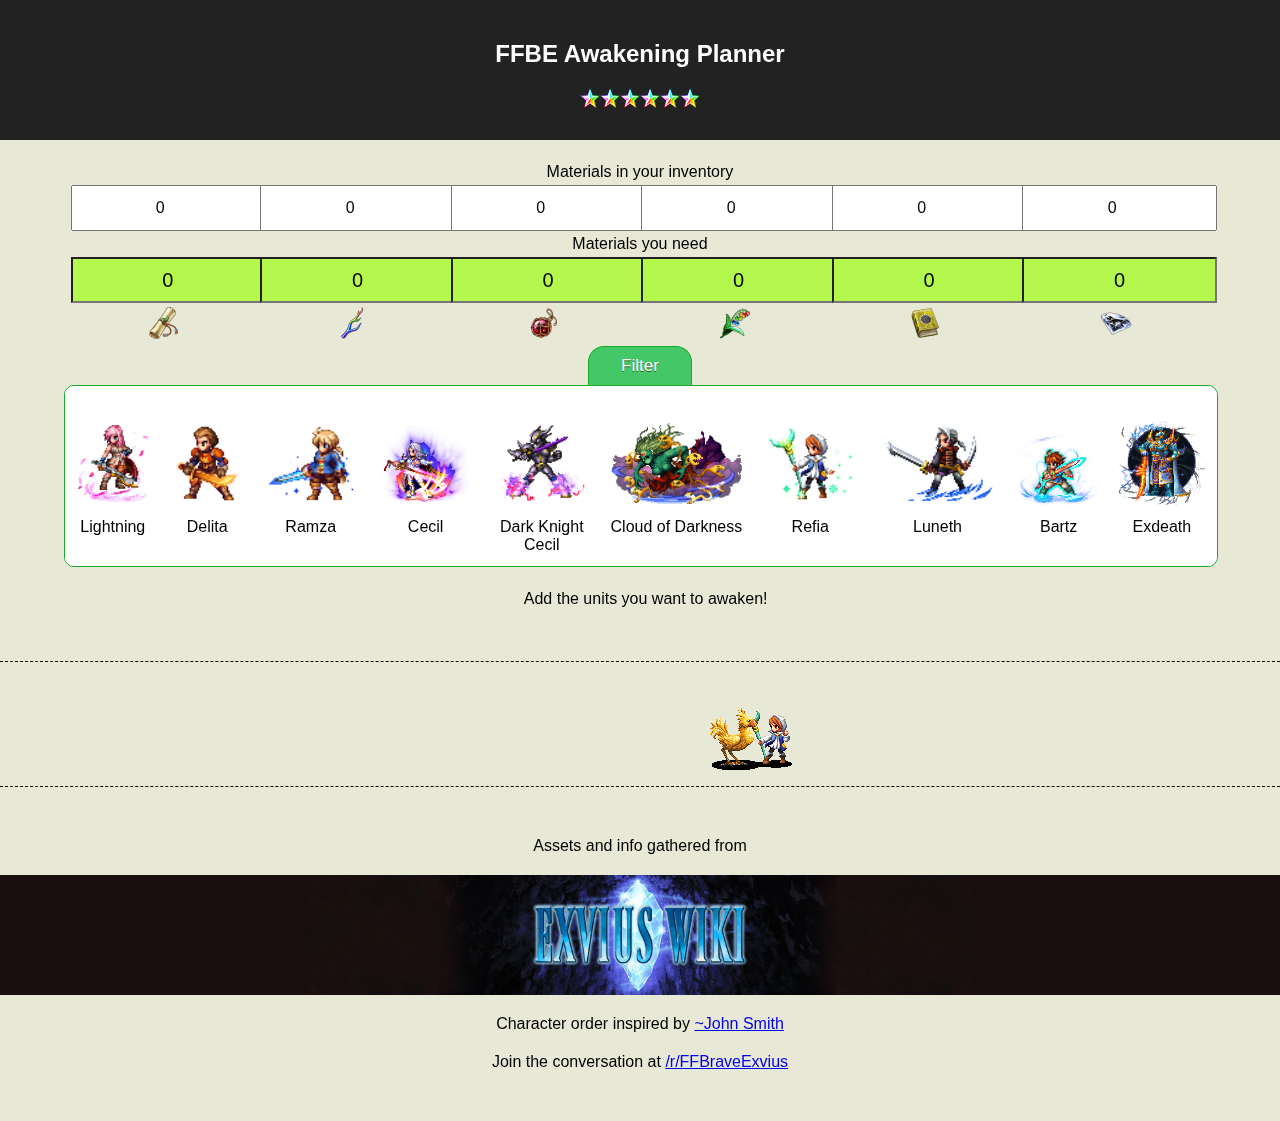
==== ffbeawakeningplanner/index.html @ b30a1d89 "Add Olive, Shine, Emperor" ====
<!DOCTYPE html><html lang="en"><head><meta charset="utf-8"><meta name="viewport" content="width=device-width,initial-scale=1"><link rel="shortcut icon" href="/ffbeawakeningplanner/favicon.png"><title>FFBE Awakening Planner</title><link href="/ffbeawakeningplanner/static/css/main.5b93c133.css" rel="stylesheet"></head><body><script src="three.min.js"></script><div id="root"></div><script type="text/javascript" src="/ffbeawakeningplanner/static/js/main.d2f1e64d.js"></script></body></html>
---- ffbeawakeningplanner/static/css/main.5b93c133.css ----
.centerTable{width:90%;margin-left:auto;margin-right:auto;margin-top:20px}.tableCell{width:100%;height:40px;text-align:center;font-size:16px}.tc-planner{font-size:20px}.tc-okay{background-color:#b4f74d}.tc-missing{background-color:#ef9a9a}.tableCellImage{max-width:78px}.MyStashHeader{margin-top:24px}.SummonFilterContainer{width:90%;margin-left:5%}.SummonFilterButton{background-color:#44c767;border-radius:16px;border-bottom-left-radius:0;border-bottom-right-radius:0;border:1px solid #18ab29;border-bottom:0;display:inline-block;cursor:pointer;color:#fff;font-family:Arial;font-size:17px;padding:9px 32px;text-decoration:none;outline:none;text-shadow:0 1px 0 #2f6627}.SummonFilterButton:active{position:relative;top:1px}.SummonFilterOrigin{-webkit-transition:all .2s ease-in-out;transition:all .2s ease-in-out;max-height:80px;width:86%;margin-left:7%;border:1px solid #18ab29;border-radius:20px;border-bottom:0;border-bottom-left-radius:0;border-bottom-right-radius:0;overflow-x:scroll;background-color:#44c767;padding:0;font-family:Arial;font-size:17px}.SummonFilterOrigin.close{max-height:0;border:0}.SummonFilterOriginButton{cursor:pointer;background-color:#fff;border:1px solid #18ab29;border-radius:20px;font-size:14px;outline:none}.SummonFilterOriginButton:hover{background-color:gray}.SummonFilterOriginButton.active{background-color:blue}.Choose-Summon-Container{display:-webkit-box;display:-webkit-flex;display:-ms-flexbox;display:flex;overflow-x:scroll;width:90%;margin-left:5%;border-radius:10px;border:1px solid #18ab29;background-color:#fff;padding:0;height:180px}.Choose-Summon-Option{cursor:pointer;-webkit-align-self:center;-ms-flex-item-align:center;-ms-grid-row-align:center;align-self:center;border:1px solid #fff;height:70%}.Choose-Summon-Option:hover{border:1px solid #42b71d;border-radius:10px}.Choose-Summon-Option-Img{height:80%}.Choose-Summon-Option-Text{height:20%;display:block}.unit-cant-awake{opacity:.3}.Button-Action{position:relative;top:-2px;color:#676464;margin-left:1rem;width:2rem;height:2rem;font-size:2rem;cursor:pointer;border:none;background-color:transparent}.can-awake{color:green;cursor:default}.cannot-awake{color:red;cursor:default}.mat-missing{background-color:#ef9a9a;border:1px solid #fff}.awake-this-unit{background-color:#44c767;border-radius:16px;border:1px solid #18ab29;display:inline-block;cursor:pointer;color:#fff;font-family:Arial;font-size:17px;padding:9px 32px;text-decoration:none;outline:none;text-shadow:0 1px 0 #2f6627}.AwakeUnitButton{background-color:#ef9a9a;border-radius:16px;border:1px solid #ff0067;color:#000;font-family:Arial;font-size:17px;padding:12px 32px;margin-top:20px;text-decoration:none;outline:none;cursor:not-allowed}.AwakeUnitButton.enabled{background-color:#44c767;border:1px solid #18ab29;color:#fff;cursor:pointer;text-shadow:0 1px 0 #2f6627;padding:12px 20px}.AwakeUnitButton:active{position:relative;top:1px}.awakener3d-popup-container{position:fixed}.awakener3d-popup-container.hidden{display:none}.awakener3d-popup-black{position:fixed;left:0;top:0;width:100vw;height:100vh;background-color:#000;opacity:.8;z-index:80}.awakener3d-popup{position:fixed;left:50%;top:50%;-webkit-transform:translate(-50%,-50%);-ms-transform:translate(-50%,-50%);transform:translate(-50%,-50%);z-index:100}.awakener3d-container{position:relative}.awakening-3d{position:relative}.awakening-2d,.awakening-3d{left:calc(50% - 200px);top:0;width:400px;height:400px}.awakening-2d{position:absolute;overflow:hidden}.awakening-unit{left:50%;top:50%;-webkit-transform:translate(-50%,-84%);-ms-transform:translate(-50%,-84%);transform:translate(-50%,-84%)}.awakening-unit,.awekening-material{position:absolute}.awekening-material.one{left:190px;top:244px}.awekening-material.two{left:45px;top:195px}.awekening-material.three{left:120px;top:141px}.awekening-material.four{left:260px;top:141px}.awekening-material.five{left:328px;top:195px}.fade-from-white{position:absolute;left:0;top:0;width:400px;height:400px;background-color:#fff;pointer-events:none}.glow-effect{position:absolute;width:20px;height:20px;border-radius:20px;background-color:#f8fa81;box-shadow:0 0 20px 16px #f8fa81;opacity:0;-webkit-transform-origin:10px 20px;-ms-transform-origin:10px 20px;transform-origin:10px 20px;-webkit-animation-duration:0s;animation-duration:0s}.glow-effect.one{left:190px;top:244px}.glow-effect.two{left:45px;top:195px}.glow-effect.three{left:120px;top:141px}.glow-effect.four{left:260px;top:141px}.glow-effect.five{left:328px;top:195px}.glow-effect.animate{-webkit-animation-name:glow-animation-frames;animation-name:glow-animation-frames;-webkit-animation-duration:2.8s;animation-duration:2.8s}@-webkit-keyframes glow-animation-frames{40%{-webkit-animation-timing-function:ease-out;animation-timing-function:ease-out;-webkit-transform:scale(1);transform:scale(1);opacity:.5}60%{-webkit-animation-timing-function:ease-out;animation-timing-function:ease-out;-webkit-transform:scale(1.3,5);transform:scale(1.3,5);opacity:.8}80%{-webkit-animation-timing-function:ease-in;animation-timing-function:ease-in;-webkit-transform:scale(2.6,10);transform:scale(2.6,10);opacity:0}}@keyframes glow-animation-frames{40%{-webkit-animation-timing-function:ease-out;animation-timing-function:ease-out;-webkit-transform:scale(1);transform:scale(1);opacity:.5}60%{-webkit-animation-timing-function:ease-out;animation-timing-function:ease-out;-webkit-transform:scale(1.3,5);transform:scale(1.3,5);opacity:.8}80%{-webkit-animation-timing-function:ease-in;animation-timing-function:ease-in;-webkit-transform:scale(2.6,10);transform:scale(2.6,10);opacity:0}}.frame-border{position:absolute;left:calc(50% - 200px);top:0;width:400px;height:400px}.frame-border .top-left{position:absolute;left:calc(50% - 200px - 8px);top:-7px}.frame-border .top-right{position:absolute;left:calc(50% + 200px - 44px);top:-7px;-webkit-transform:scaleX(-1);-ms-transform:scaleX(-1);transform:scaleX(-1)}.frame-border .bottom-right{position:absolute;left:calc(50% + 200px - 44px);top:356px;-webkit-transform:scale(-1);-ms-transform:scale(-1);transform:scale(-1)}.frame-border .bottom-left{position:absolute;left:calc(50% - 200px - 8px);top:356px;-webkit-transform:scaleY(-1);-ms-transform:scaleY(-1);transform:scaleY(-1)}.frame-border .border{background-color:#a2a3a8;border:1px solid #323f75}.frame-border .top{top:-3px}.frame-border .bottom,.frame-border .top{position:absolute;left:calc(50% - 200px);width:400px;height:5px}.frame-border .bottom{top:396px}.frame-border .right{left:calc(50% + 200px - 3px)}.frame-border .left,.frame-border .right{position:absolute;top:0;width:5px;height:400px}.frame-border .left{left:calc(50% - 200px - 4px)}body{background-color:#e8e8d7}.App{text-align:center}.App-logo{-webkit-animation:App-logo-spin infinite 20s linear;animation:App-logo-spin infinite 20s linear;height:80px}.App-header{background-color:#222;height:100px;padding:20px;color:#fff}.App-intro{font-size:large}@-webkit-keyframes App-logo-spin{0%{-webkit-transform:rotate(0deg);transform:rotate(0deg)}to{-webkit-transform:rotate(1turn);transform:rotate(1turn)}}@keyframes App-logo-spin{0%{-webkit-transform:rotate(0deg);transform:rotate(0deg)}to{-webkit-transform:rotate(1turn);transform:rotate(1turn)}}.refia_cute{margin-top:50px;border-top:1px dashed #000;border-bottom:1px dashed #000;margin-bottom:50px}.exviusWikiContainer{display:-webkit-box;display:-webkit-flex;display:-ms-flexbox;display:flex;-webkit-box-pack:center;-webkit-justify-content:center;-ms-flex-pack:center;justify-content:center;background-color:#180e0d;overflow-x:hidden}.exviusWikiImage{height:120px}.footer-credits{margin:20px 0}.bottom-padding{margin-bottom:50px}body{margin:0;padding:0;font-family:sans-serif}
/*# sourceMappingURL=main.5b93c133.css.map*/
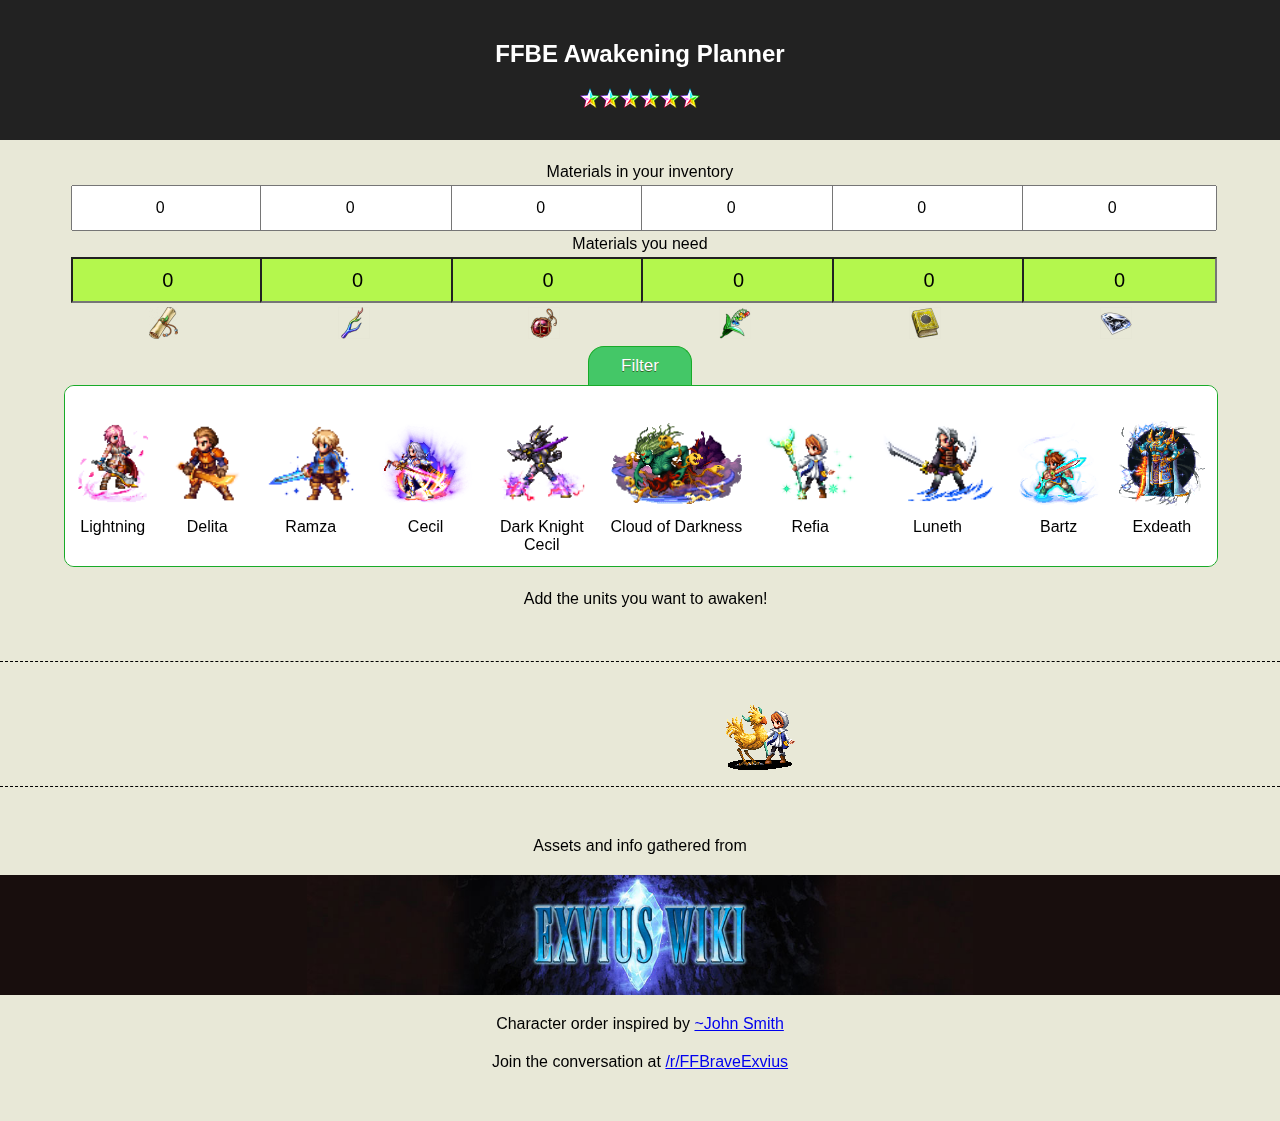
==== commit 2b289085: "Add FFTactics banner units" ====
--- a/ffbeawakeningplanner/index.html
+++ b/ffbeawakeningplanner/index.html
@@ -1 +1 @@
-<!DOCTYPE html><html lang="en"><head><meta charset="utf-8"><meta name="viewport" content="width=device-width,initial-scale=1"><link rel="shortcut icon" href="/ffbeawakeningplanner/favicon.png"><title>FFBE Awakening Planner</title><link href="/ffbeawakeningplanner/static/css/main.5b93c133.css" rel="stylesheet"></head><body><script src="three.min.js"></script><div id="root"></div><script type="text/javascript" src="/ffbeawakeningplanner/static/js/main.d2f1e64d.js"></script></body></html>+<!DOCTYPE html><html lang="en"><head><meta charset="utf-8"><meta name="viewport" content="width=device-width,initial-scale=1"><link rel="shortcut icon" href="/ffbeawakeningplanner/favicon.png"><title>FFBE Awakening Planner</title><link href="/ffbeawakeningplanner/static/css/main.5b93c133.css" rel="stylesheet"></head><body><script src="three.min.js"></script><div id="root"></div><script type="text/javascript" src="/ffbeawakeningplanner/static/js/main.435e5d53.js"></script></body></html>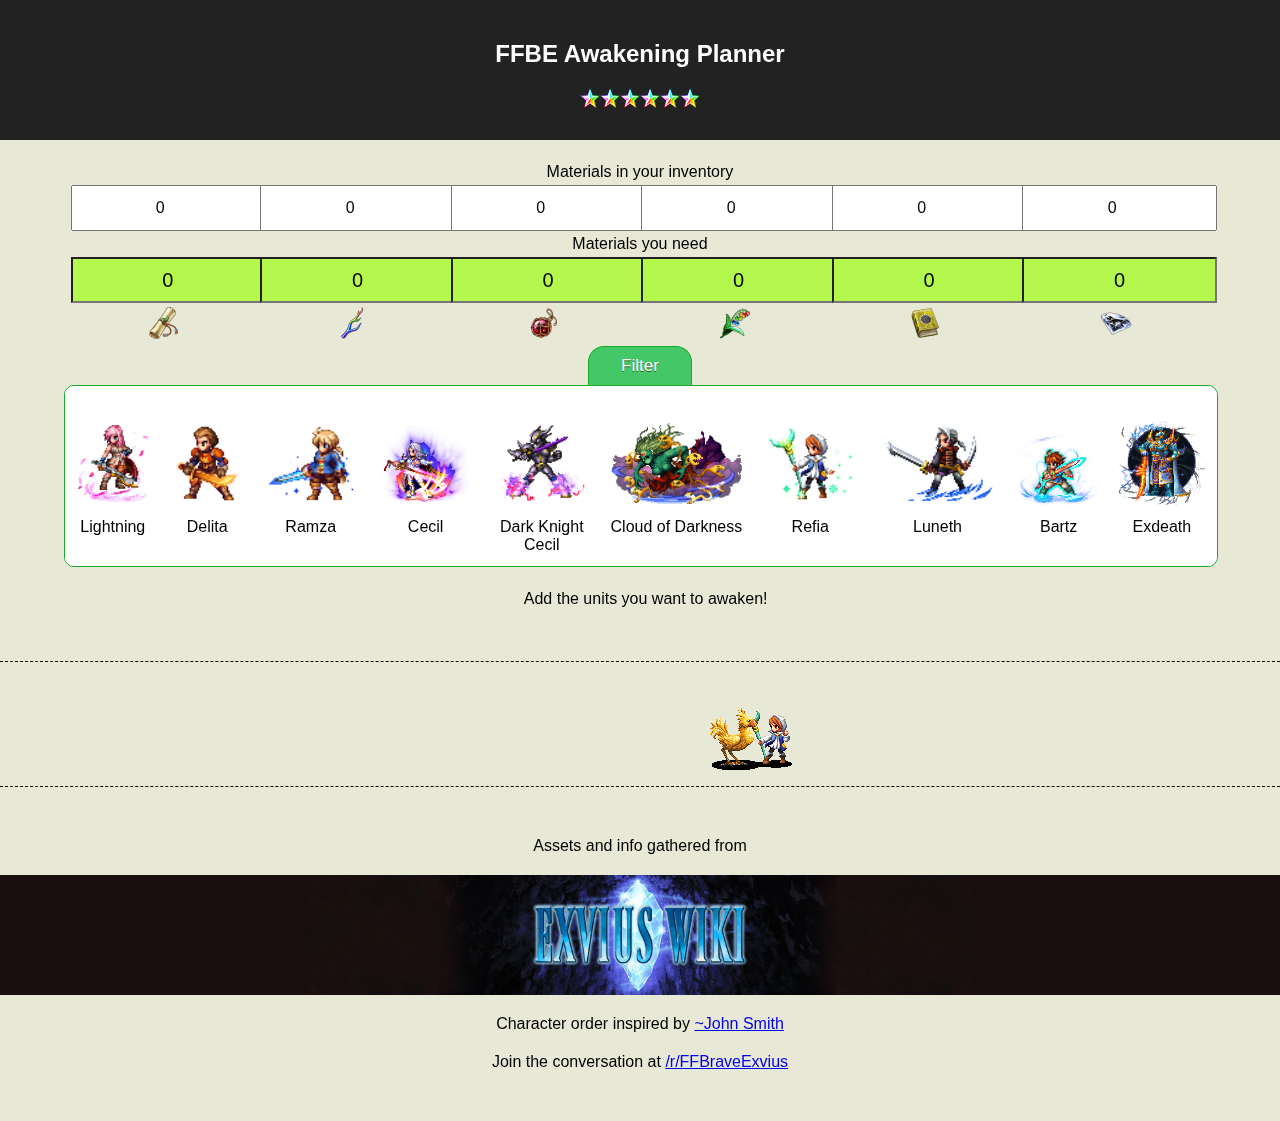
==== commit 78e39452: "Add a bunch of FFBE characters, up to Aileen." ====
--- a/ffbeawakeningplanner/index.html
+++ b/ffbeawakeningplanner/index.html
@@ -1 +1 @@
-<!DOCTYPE html><html lang="en"><head><meta charset="utf-8"><meta name="viewport" content="width=device-width,initial-scale=1"><link rel="shortcut icon" href="/ffbeawakeningplanner/favicon.png"><title>FFBE Awakening Planner</title><link href="/ffbeawakeningplanner/static/css/main.5b93c133.css" rel="stylesheet"></head><body><script src="three.min.js"></script><div id="root"></div><script type="text/javascript" src="/ffbeawakeningplanner/static/js/main.435e5d53.js"></script></body></html>+<!DOCTYPE html><html lang="en"><head><meta charset="utf-8"><meta name="viewport" content="width=device-width,initial-scale=1"><link rel="shortcut icon" href="/ffbeawakeningplanner/favicon.png"><title>FFBE Awakening Planner</title><link href="/ffbeawakeningplanner/static/css/main.5b93c133.css" rel="stylesheet"></head><body><script src="three.min.js"></script><div id="root"></div><script type="text/javascript" src="/ffbeawakeningplanner/static/js/main.72957e5c.js"></script></body></html>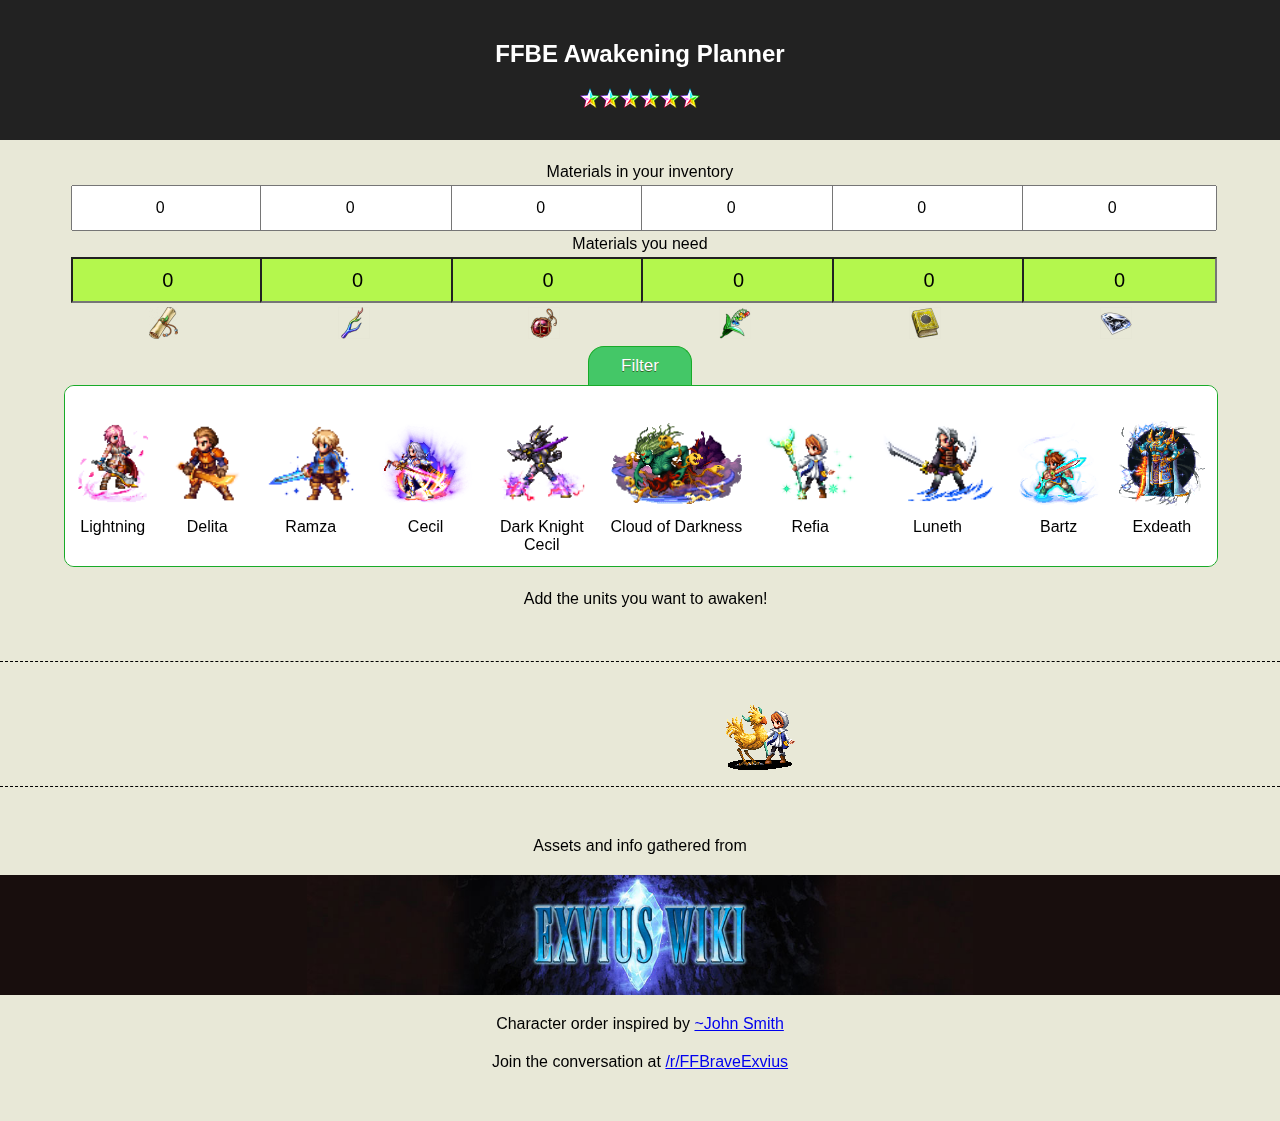
==== commit f813c2b6: "Add FF12 Zargabaath, Ashe and Rasler" ====
--- a/ffbeawakeningplanner/index.html
+++ b/ffbeawakeningplanner/index.html
@@ -1 +1 @@
-<!DOCTYPE html><html lang="en"><head><meta charset="utf-8"><meta name="viewport" content="width=device-width,initial-scale=1"><link rel="shortcut icon" href="/ffbeawakeningplanner/favicon.png"><title>FFBE Awakening Planner</title><link href="/ffbeawakeningplanner/static/css/main.5b93c133.css" rel="stylesheet"></head><body><script src="three.min.js"></script><div id="root"></div><script type="text/javascript" src="/ffbeawakeningplanner/static/js/main.72957e5c.js"></script></body></html>+<!DOCTYPE html><html lang="en"><head><meta charset="utf-8"><meta name="viewport" content="width=device-width,initial-scale=1"><link rel="shortcut icon" href="/ffbeawakeningplanner/favicon.png"><title>FFBE Awakening Planner</title><link href="/ffbeawakeningplanner/static/css/main.5b93c133.css" rel="stylesheet"></head><body><script src="three.min.js"></script><div id="root"></div><script type="text/javascript" src="/ffbeawakeningplanner/static/js/main.e078bb0e.js"></script></body></html>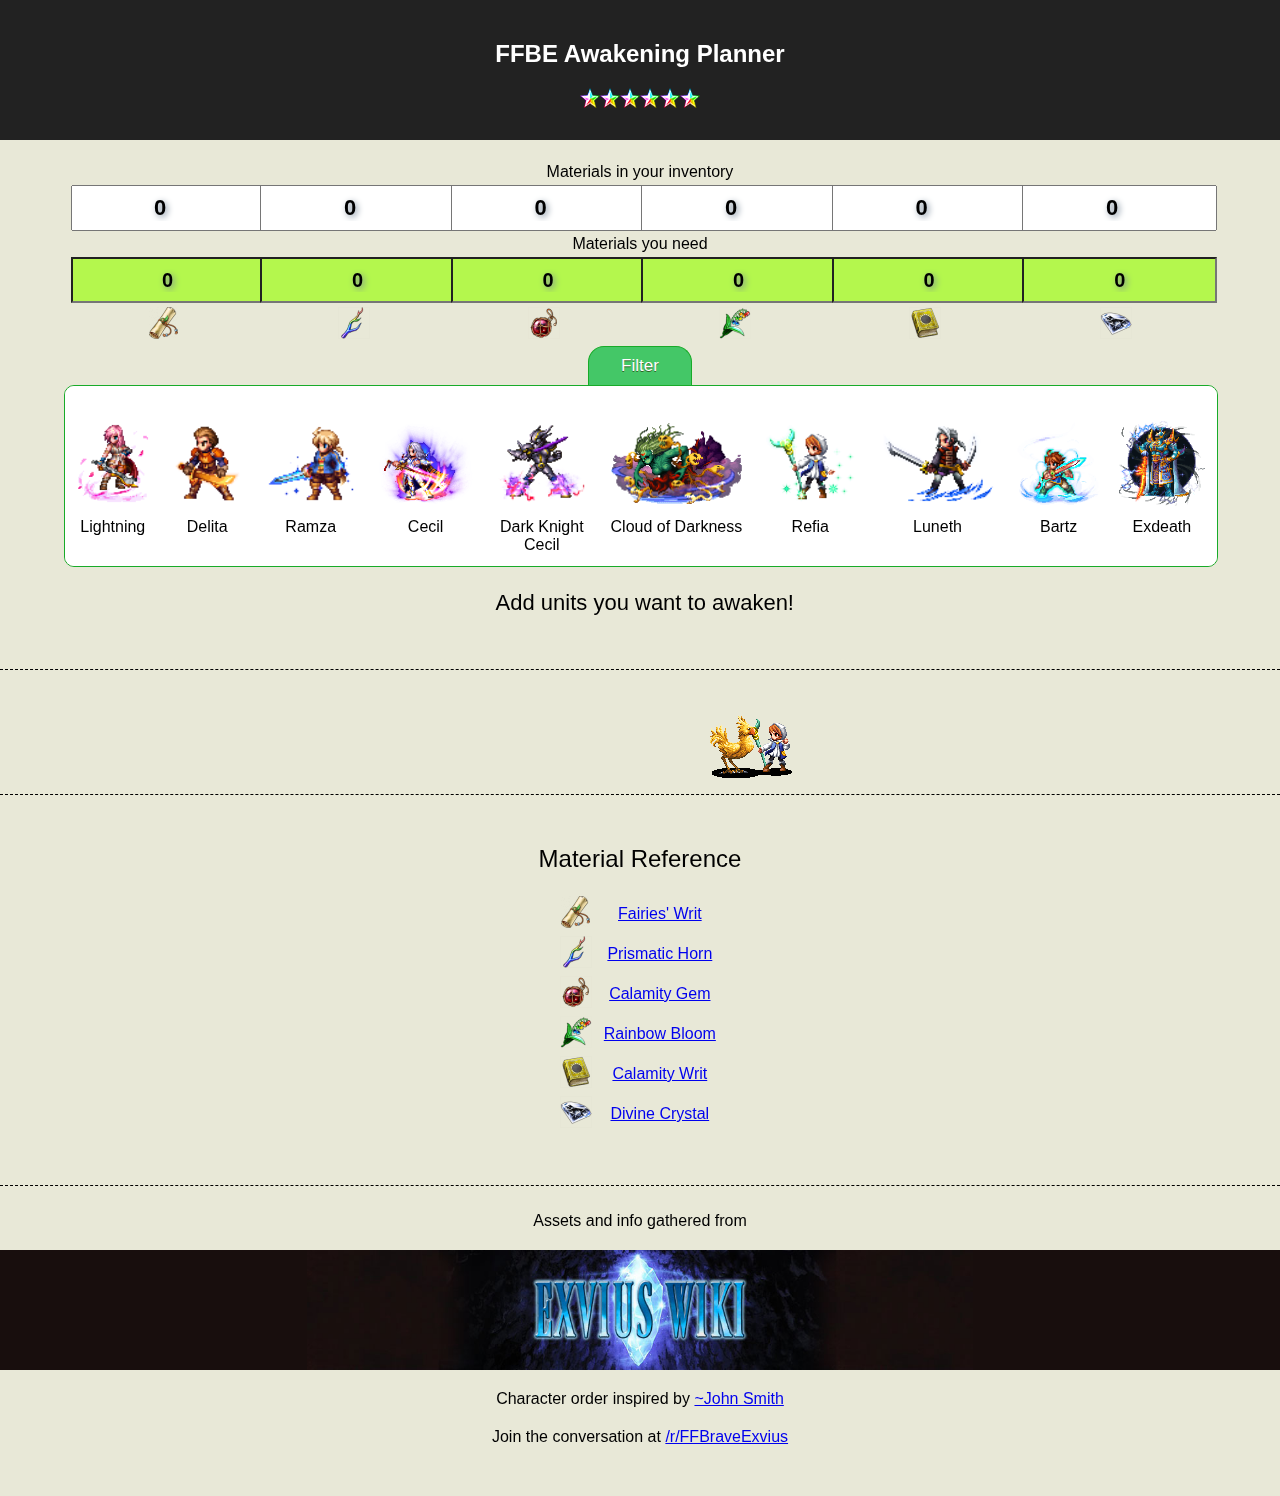
==== commit 247eae12: "Add FFBE units, Add UI changes" ====
--- a/ffbeawakeningplanner/index.html
+++ b/ffbeawakeningplanner/index.html
@@ -1 +1 @@
-<!DOCTYPE html><html lang="en"><head><meta charset="utf-8"><meta name="viewport" content="width=device-width,initial-scale=1"><link rel="shortcut icon" href="/ffbeawakeningplanner/favicon.png"><title>FFBE Awakening Planner</title><link href="/ffbeawakeningplanner/static/css/main.5b93c133.css" rel="stylesheet"></head><body><script src="three.min.js"></script><div id="root"></div><script type="text/javascript" src="/ffbeawakeningplanner/static/js/main.e078bb0e.js"></script></body></html>+<!DOCTYPE html><html lang="en"><head><meta charset="utf-8"><meta name="viewport" content="width=device-width,initial-scale=1"><link rel="shortcut icon" href="/ffbeawakeningplanner/favicon.png"><title>FFBE Awakening Planner</title><link href="/ffbeawakeningplanner/static/css/main.4086e976.css" rel="stylesheet"></head><body><script src="three.min.js"></script><div id="root"></div><script type="text/javascript" src="/ffbeawakeningplanner/static/js/main.551f443f.js"></script></body></html>--- a/ffbeawakeningplanner/static/css/main.4086e976.css
+++ b/ffbeawakeningplanner/static/css/main.4086e976.css
@@ -0,0 +1,2 @@
+.centerTable{width:90%;margin-left:auto;margin-right:auto;margin-top:20px}.tableCell{width:100%;height:40px;text-align:center;font-size:22px;font-weight:700;text-shadow:2px 2px 6px #789}.tc-planner{font-size:20px}.tc-okay{background-color:#b4f74d}.tc-missing{background-color:#ef9a9a}.tableCellImage{max-width:78px}.MyStashHeader{margin-top:24px}.SummonFilterContainer{width:90%;margin-left:5%}.SummonFilterButton{background-color:#44c767;border-radius:16px;border-bottom-left-radius:0;border-bottom-right-radius:0;border:1px solid #18ab29;border-bottom:0;display:inline-block;cursor:pointer;color:#fff;font-family:Arial;font-size:17px;padding:9px 32px;text-decoration:none;outline:none;text-shadow:0 1px 0 #2f6627}.SummonFilterButton:active{position:relative;top:1px}.SummonFilterOrigin{-webkit-transition:all .2s ease-in-out;transition:all .2s ease-in-out;max-height:80px;width:86%;margin-left:7%;border:1px solid #18ab29;border-radius:20px;border-bottom:0;border-bottom-left-radius:0;border-bottom-right-radius:0;overflow-x:scroll;background-color:#44c767;padding:0;font-family:Arial;font-size:17px}.SummonFilterOrigin.close{max-height:0;border:0}.SummonFilterOriginButton{cursor:pointer;background-color:#fff;border:1px solid #18ab29;border-radius:20px;font-size:14px;outline:none}.SummonFilterOriginButton:hover{background-color:gray}.SummonFilterOriginButton.active{background-color:blue}.Choose-Summon-Container{display:-webkit-box;display:-webkit-flex;display:-ms-flexbox;display:flex;overflow-x:scroll;width:90%;margin-left:5%;border-radius:10px;border:1px solid #18ab29;background-color:#fff;padding:0;height:180px}.Choose-Summon-Option{cursor:pointer;-webkit-align-self:center;-ms-flex-item-align:center;-ms-grid-row-align:center;align-self:center;border:1px solid #fff;height:70%}.Choose-Summon-Option:hover{border:1px solid #42b71d;border-radius:10px}.Choose-Summon-Option-Img{height:80%}.Choose-Summon-Option-Text{height:20%;display:block}.unit-cant-awake{opacity:.3}.Button-Action{position:relative;top:-2px;color:#676464;margin-left:1rem;width:2rem;height:2rem;font-size:2rem;cursor:pointer;border:none;background-color:transparent}.can-awake{color:green;cursor:default}.cannot-awake{color:red;cursor:default}.mat-missing{background-color:#ef9a9a;border:1px solid #fff}.awake-this-unit{background-color:#44c767;border-radius:16px;border:1px solid #18ab29;display:inline-block;cursor:pointer;color:#fff;font-family:Arial;font-size:17px;padding:9px 32px;text-decoration:none;outline:none;text-shadow:0 1px 0 #2f6627}.background-material-icon{position:absolute;opacity:.3;margin-top:-37px;margin-left:-13px}.AwakeUnitButton{background-color:#ef9a9a;border-radius:16px;border:1px solid #ff0067;color:#000;font-family:Arial;font-size:17px;padding:12px 32px;margin-top:20px;text-decoration:none;outline:none;cursor:not-allowed}.AwakeUnitButton.enabled{background-color:#44c767;border:1px solid #18ab29;color:#fff;cursor:pointer;text-shadow:0 1px 0 #2f6627;padding:12px 20px}.AwakeUnitButton:active{position:relative;top:1px}.CallToActionMessage{font-size:22px}.awakener3d-popup-container{position:fixed}.awakener3d-popup-container.hidden{display:none}.awakener3d-popup-black{position:fixed;left:0;top:0;width:100vw;height:100vh;background-color:#000;opacity:.8;z-index:80}.awakener3d-popup{position:fixed;left:50%;top:50%;-webkit-transform:translate(-50%,-50%);-ms-transform:translate(-50%,-50%);transform:translate(-50%,-50%);z-index:100}.awakener3d-container{position:relative}.awakening-3d{position:relative}.awakening-2d,.awakening-3d{left:calc(50% - 200px);top:0;width:400px;height:400px}.awakening-2d{position:absolute;overflow:hidden}.awakening-unit{left:50%;top:50%;-webkit-transform:translate(-50%,-84%);-ms-transform:translate(-50%,-84%);transform:translate(-50%,-84%)}.awakening-unit,.awekening-material{position:absolute}.awekening-material.one{left:190px;top:244px}.awekening-material.two{left:45px;top:195px}.awekening-material.three{left:120px;top:141px}.awekening-material.four{left:260px;top:141px}.awekening-material.five{left:328px;top:195px}.fade-from-white{position:absolute;left:0;top:0;width:400px;height:400px;background-color:#fff;pointer-events:none}.glow-effect{position:absolute;width:20px;height:20px;border-radius:20px;background-color:#f8fa81;box-shadow:0 0 20px 16px #f8fa81;opacity:0;-webkit-transform-origin:10px 20px;-ms-transform-origin:10px 20px;transform-origin:10px 20px;-webkit-animation-duration:0s;animation-duration:0s}.glow-effect.one{left:190px;top:244px}.glow-effect.two{left:45px;top:195px}.glow-effect.three{left:120px;top:141px}.glow-effect.four{left:260px;top:141px}.glow-effect.five{left:328px;top:195px}.glow-effect.animate{-webkit-animation-name:glow-animation-frames;animation-name:glow-animation-frames;-webkit-animation-duration:2.8s;animation-duration:2.8s}@-webkit-keyframes glow-animation-frames{40%{-webkit-animation-timing-function:ease-out;animation-timing-function:ease-out;-webkit-transform:scale(1);transform:scale(1);opacity:.5}60%{-webkit-animation-timing-function:ease-out;animation-timing-function:ease-out;-webkit-transform:scale(1.3,5);transform:scale(1.3,5);opacity:.8}80%{-webkit-animation-timing-function:ease-in;animation-timing-function:ease-in;-webkit-transform:scale(2.6,10);transform:scale(2.6,10);opacity:0}}@keyframes glow-animation-frames{40%{-webkit-animation-timing-function:ease-out;animation-timing-function:ease-out;-webkit-transform:scale(1);transform:scale(1);opacity:.5}60%{-webkit-animation-timing-function:ease-out;animation-timing-function:ease-out;-webkit-transform:scale(1.3,5);transform:scale(1.3,5);opacity:.8}80%{-webkit-animation-timing-function:ease-in;animation-timing-function:ease-in;-webkit-transform:scale(2.6,10);transform:scale(2.6,10);opacity:0}}.frame-border{position:absolute;left:calc(50% - 200px);top:0;width:400px;height:400px}.frame-border .top-left{position:absolute;left:calc(50% - 200px - 8px);top:-7px}.frame-border .top-right{position:absolute;left:calc(50% + 200px - 44px);top:-7px;-webkit-transform:scaleX(-1);-ms-transform:scaleX(-1);transform:scaleX(-1)}.frame-border .bottom-right{position:absolute;left:calc(50% + 200px - 44px);top:356px;-webkit-transform:scale(-1);-ms-transform:scale(-1);transform:scale(-1)}.frame-border .bottom-left{position:absolute;left:calc(50% - 200px - 8px);top:356px;-webkit-transform:scaleY(-1);-ms-transform:scaleY(-1);transform:scaleY(-1)}.frame-border .border{background-color:#a2a3a8;border:1px solid #323f75}.frame-border .top{top:-3px}.frame-border .bottom,.frame-border .top{position:absolute;left:calc(50% - 200px);width:400px;height:5px}.frame-border .bottom{top:396px}.frame-border .right{left:calc(50% + 200px - 3px)}.frame-border .left,.frame-border .right{position:absolute;top:0;width:5px;height:400px}.frame-border .left{left:calc(50% - 200px - 4px)}.MaterialReferenceTitle{font-size:24px}.MaterialReferenceTable{width:170px}body{background-color:#e8e8d7}.App{text-align:center}.App-logo{-webkit-animation:App-logo-spin infinite 20s linear;animation:App-logo-spin infinite 20s linear;height:80px}.App-header{background-color:#222;height:100px;padding:20px;color:#fff}.App-intro{font-size:large}@-webkit-keyframes App-logo-spin{0%{-webkit-transform:rotate(0deg);transform:rotate(0deg)}to{-webkit-transform:rotate(1turn);transform:rotate(1turn)}}@keyframes App-logo-spin{0%{-webkit-transform:rotate(0deg);transform:rotate(0deg)}to{-webkit-transform:rotate(1turn);transform:rotate(1turn)}}.refia_cute{margin-top:50px;border-top:1px dashed #000;border-bottom:1px dashed #000;margin-bottom:50px}.exviusWikiContainer{display:-webkit-box;display:-webkit-flex;display:-ms-flexbox;display:flex;-webkit-box-pack:center;-webkit-justify-content:center;-ms-flex-pack:center;justify-content:center;background-color:#180e0d;overflow-x:hidden}.exviusWikiImage{height:120px}.footer-credits{margin:20px 0}.bottom-padding{margin-bottom:50px}.disclaimer{border-top:1px dashed #000;padding-top:26px;margin-top:50px}body{margin:0;padding:0;font-family:sans-serif}
+/*# sourceMappingURL=main.4086e976.css.map*/